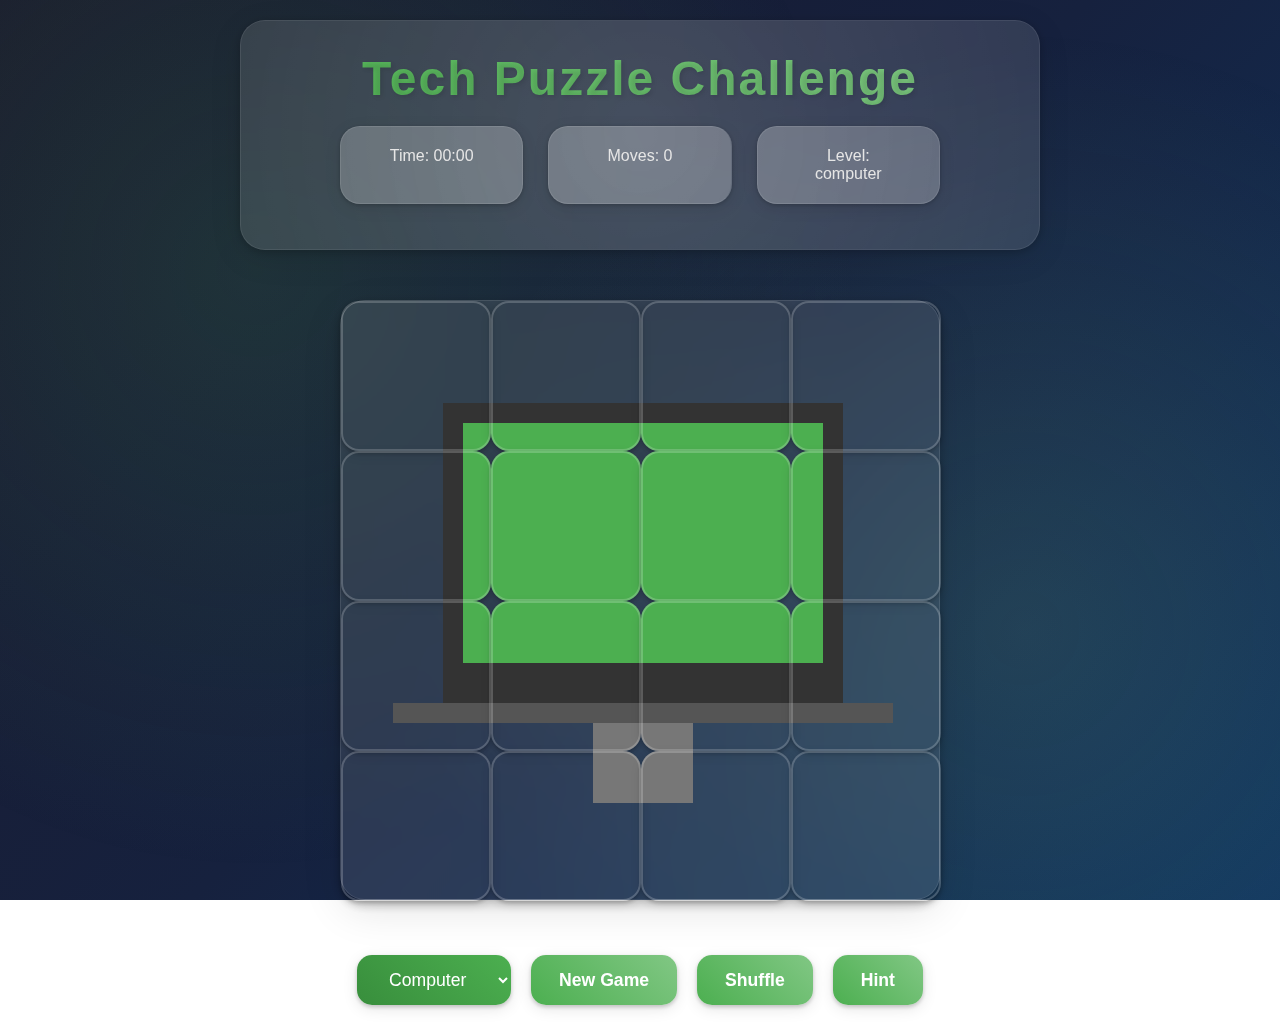
==== index.html @ fe17baaf "All files added succesfully" ====
<!DOCTYPE html>
<html lang="en">
<head>
  <meta charset="UTF-8">
  <meta name="viewport" content="width=device-width, initial-scale=1.0">
  <title>Tech Puzzle Game</title>
  <script src="https://cdnjs.cloudflare.com/ajax/libs/gsap/3.12.2/gsap.min.js"></script>
  <link rel="stylesheet" type="text/css" href="style.css">
</head>
<body>
  <div class="header">
    <h1>Tech Puzzle Challenge</h1>
    <div class="stats">
      <div class="stat-box">
        <div>Time: <span id="timer">00:00</span></div>
      </div>
      <div class="stat-box">
        <div>Moves: <span id="moves">0</span></div>
      </div>
      <div class="stat-box">
        <div>Level: <span id="level-display">1</span></div>
      </div>
    </div>
  </div>

  <div class="game-container" id="game-container"></div>

  <div class="controls">
    <select class="level-select" id="level-select">
      <option value="computer">Computer</option>
      <option value="keyboard">Keyboard</option>
      <option value="mouse">Mouse</option>
      <option value="pendrive">Pendrive</option>
      <option value="cpu">CPU</option>
      <option value="speaker">Speaker</option>
    </select>
    <button onclick="startGame()">New Game</button>
    <button onclick="shufflePieces()">Shuffle</button>
    <button onclick="showHint()">Hint</button>
  </div>

  <div class="victory-screen" id="victory-screen">
    <div class="victory-content">
      <div class="achievement-badge">🏆</div>
      <h2>Puzzle Master! 🎉</h2>
      <div class="preview-image" id="completed-preview"></div>
      <div class="completion-message" id="completion-message"></div>
      <p>Time: <span id="final-time">00:00</span></p>
      <p>Moves: <span id="final-moves">0</span></p>
      <button onclick="startGame()">Next Puzzle</button>
    </div>
  </div>

  <script>
let moves = 0;
let timer = 0;
let timerInterval;
let selectedPiece = null;
let offset = { x: 0, y: 0 };
let pieces = [];
let currentLevel = 'computer';

// SVG-based images for puzzles
const computerSVG = `
  <svg viewBox="0 0 600 600" xmlns="http://www.w3.org/2000/svg">
    <rect x="100" y="100" width="400" height="300" fill="#333" />
    <rect x="120" y="120" width="360" height="240" fill="#4CAF50" />
    <rect x="50" y="400" width="500" height="20" fill="#555" />
    <rect x="250" y="420" width="100" height="80" fill="#777" />
  </svg>
`;

const keyboardSVG = `
  <svg viewBox="0 0 600 600" xmlns="http://www.w3.org/2000/svg">
    <rect x="50" y="200" width="500" height="200" rx="10" fill="#333" />
    ${Array.from({length: 30}, (_, i) => {
      const row = Math.floor(i / 10);
      const col = i % 10;
      return `<rect x="${70 + col * 48}" y="${220 + row * 48}" width="40" height="40" rx="5" fill="#666" />`;
    }).join('')}
  </svg>
`;

const mouseSVG = `
<svg viewBox="0 0 600 600" xmlns="http://www.w3.org/2000/svg">
  <!-- Outer shape -->
  <path d="M300,100 Q350,100 375,150 Q400,200 400,300 Q400,400 375,450 Q350,500 300,500 Q250,500 225,450 Q200,400 200,300 Q200,200 225,150 Q250,100 300,100 Z" fill="#888" />

  <!-- Scroll wheel -->
  <rect x="285" y="250" width="30" height="50" rx="15" fill="#444" />

  <!-- Left button -->
  <path d="M300,110 Q340,110 360,150 Q380,190 380,280 Q380,300 360,320 L300,320 Z" fill="#bbb" />

  <!-- Right button -->
  <path d="M300,110 Q260,110 240,150 Q220,190 220,280 Q220,300 240,320 L300,320 Z" fill="#ccc" />

  <!-- Wire -->
  <path d="M300,80 C300,50 280,30 250,30 C220,30 200,50 200,80 
           C200,110 220,130 250,130 
           C280,130 300,110 300,80 
           M250,30 Q240,15 220,5 Q200,-5 180,-15 Q160,-25 140,-20" 
        fill="none" stroke="#444" stroke-width="5" />
</svg>




`;

const cpuSVG = `
<svg viewBox="0 0 600 600" xmlns="http://www.w3.org/2000/svg">
    <rect x="150" y="150" width="300" height="400" rx="10" fill="#444" />
    <rect x="170" y="170" width="260" height="360" fill="#555" />
    <rect x="200" y="200" width="200" height="50" rx="5" fill="#4CAF50" />
    ${Array.from({length: 6}, (_, i) => {
      return `<rect x="${170}" y="${300 + i * 30}" width="30" height="20" fill="#666" />`;
    }).join('')}
    ${Array.from({length: 6}, (_, i) => {
      return `<rect x="${400}" y="${300 + i * 30}" width="30" height="20" fill="#666" />`;
    }).join('')}
  </svg>
  
`;

const pendriveSVG = `
  <svg viewBox="0 0 600 600" xmlns="http://www.w3.org/2000/svg">
    <path d="M200,100 L400,100 Q420,100 420,120 L420,450 Q420,470 400,470 
             L200,470 Q180,470 180,450 L180,120 Q180,100 200,100" 
          fill="#333" />
    <rect x="250" y="50" width="100" height="50" rx="10" fill="#222" />
    <circle cx="300" cy="200" r="15" fill="#888" />
    <rect x="230" y="300" width="140" height="100" fill="#444" />
  </svg>
`;



const speakerSVG = `
  <svg viewBox="0 0 600 600" xmlns="http://www.w3.org/2000/svg">
    <rect x="150" y="100" width="300" height="400" rx="20" fill="#333" />
    <circle cx="300" cy="250" r="80" fill="#555" />
    <circle cx="300" cy="250" r="60" fill="#666" />
    <circle cx="300" cy="250" r="40" fill="#777" />
    <circle cx="300" cy="250" r="20" fill="#888" />
    <rect x="250" y="420" width="100" height="50" rx="10" fill="#666" />
    <circle cx="300" cy="445" r="15" fill="#888" />
  </svg>
`;

const images = {
  computer: `data:image/svg+xml,${encodeURIComponent(computerSVG)}`,
  keyboard: `data:image/svg+xml,${encodeURIComponent(keyboardSVG)}`,
  mouse: `data:image/svg+xml,${encodeURIComponent(mouseSVG)}`,
  pendrive: `data:image/svg+xml,${encodeURIComponent(pendriveSVG)}`,
  cpu: `data:image/svg+xml,${encodeURIComponent(cpuSVG)}`,
  speaker: `data:image/svg+xml,${encodeURIComponent(speakerSVG)}`
};

const completionMessages = {
  computer: [
    "You've mastered the digital realm! 🖥️",
    "Your computer expertise is showing! 💻",
    "Tech wizardry at its finest! ⚡"
  ],
  keyboard: [
    "Key perfect! Your typing skills must be amazing! ⌨️",
    "You've unlocked the power of the keyboard! 🎹",
    "QWERTY mastery achieved! 🎯"
  ],
  mouse: [
    "Click perfect! You've mastered the mouse! 🖱️",
    "Smooth movements, perfect precision! 🎯",
    "You're a mouse master now! 🏆"
  ],
  pendrive: [
    "Storage virtuoso! 💾",
    "Data master achieved! 📂",
    "Perfect portable prowess! 🚀"
  ],
  cpu: [
    "Processing power perfected! 🔲",
    "CPU mastery complete! 💫",
    "Core competency achieved! 🎮"
  ],
  speaker: [
    "Sound success! 🔊",
    "Audio assembly mastered! 🎵",
    "Speaker setup supreme! 🎶"
  ]
};

function getRandomMessage(level, moves, time) {
  const messages = completionMessages[level];
  const baseMessage = messages[Math.floor(Math.random() * messages.length)];

  let performanceMessage = '';
  if (moves <= 20 && time <= 300) {
    performanceMessage = "Incredible! You solved it in no time with so few moves! 🎯";
  } else if (moves <= 30 && time <= 600) {
    performanceMessage = "Great job! You've cracked it with good speed! ⏱️";
  } else if (moves > 30) {
    performanceMessage = "Nice effort! Keep practicing for an even faster solve! ⚡";
  } else {
    performanceMessage = "Well done! You've completed the challenge! 🎉";
  }

  return `${baseMessage} ${performanceMessage}`;
}


function updateStats() {
  document.getElementById('moves').textContent = moves;
  document.getElementById('level-display').textContent = currentLevel;
}

function updateTimer() {
  const minutes = Math.floor(timer / 60).toString().padStart(2, '0');
  const seconds = (timer % 60).toString().padStart(2, '0');
  document.getElementById('timer').textContent = `${minutes}:${seconds}`;
}

function startTimer() {
  clearInterval(timerInterval);
  timer = 0;
  updateTimer();
  timerInterval = setInterval(() => {
    timer++;
    updateTimer();
  }, 1000);
}

function createPieces() {
  const container = document.getElementById('game-container');
  container.innerHTML = '';
  pieces = [];

  for (let i = 0; i < 16; i++) {
    const piece = document.createElement('div');
    const row = Math.floor(i / 4);
    const col = i % 4;

    piece.className = 'puzzle-piece';
    piece.style.backgroundImage = `url(${images[currentLevel]})`;
    piece.style.backgroundPosition = `-${col * 150}px -${row * 150}px`;

    const correctPos = {
      x: col * 150,
      y: row * 150
    };

    pieces.push({
      element: piece,
      correctPos,
      currentPos: { ...correctPos }
    });

    piece.style.left = `${correctPos.x}px`;
    piece.style.top = `${correctPos.y}px`;

    piece.addEventListener('mousedown', startDragging);
    container.appendChild(piece);
  }
}

function startDragging(e) {
  selectedPiece = e.target;
  const rect = selectedPiece.getBoundingClientRect();
  offset.x = e.clientX - rect.left;
  offset.y = e.clientY - rect.top;

  selectedPiece.style.zIndex = '1000';
  document.addEventListener('mousemove', dragPiece);
  document.addEventListener('mouseup', stopDragging);
}

function dragPiece(e) {
  if (!selectedPiece) return;
  const container = document.getElementById('game-container').getBoundingClientRect();
  
  let newX = e.clientX - offset.x - container.left;
  let newY = e.clientY - offset.y - container.top;
  
  // Boundary constraints
  newX = Math.max(0, Math.min(newX, container.width - 150));
  newY = Math.max(0, Math.min(newY, container.height - 150));
  
  selectedPiece.style.left = `${newX}px`;
  selectedPiece.style.top = `${newY}px`;
}

function stopDragging() {
  if (!selectedPiece) return;
  
  document.removeEventListener('mousemove', dragPiece);
  document.removeEventListener('mouseup', stopDragging);

  const col = Math.round(parseInt(selectedPiece.style.left) / 150);
  const row = Math.round(parseInt(selectedPiece.style.top) / 150);

  const snappedX = col * 150;
  const snappedY = row * 150;

  selectedPiece.style.left = `${snappedX}px`;
  selectedPiece.style.top = `${snappedY}px`;
  selectedPiece.style.zIndex = '1';

  const pieceData = pieces.find(piece => piece.element === selectedPiece);
  pieceData.currentPos = { x: snappedX, y: snappedY };

  moves++;
  updateStats();
  checkVictory();
  
  selectedPiece = null;
}

function checkVictory() {
  if (pieces.every(piece => 
    piece.currentPos.x === piece.correctPos.x && 
    piece.currentPos.y === piece.correctPos.y
  )) {
    clearInterval(timerInterval);
    document.getElementById('victory-screen').style.display = 'flex';
    document.getElementById('final-time').textContent = document.getElementById('timer').textContent;
    document.getElementById('final-moves').textContent = moves;

    const victoryMessage = getRandomMessage(currentLevel, moves, timer);
    document.getElementById('completion-message').textContent = victoryMessage;

    document.getElementById('completed-preview').style.backgroundImage = `url(${images[currentLevel]})`;
  }
}


function startGame() {
  moves = 0;
  updateStats();
  startTimer();
  createPieces();
  // shufflePieces();
  document.getElementById('victory-screen').style.display = 'none';
}

function shufflePieces() {
  const positions = [];
  for (let i = 0; i < 16; i++) {
    positions.push({
      x: (i % 4) * 150,
      y: Math.floor(i / 4) * 150
    });
  }

  // Fisher-Yates shuffle
  for (let i = positions.length - 1; i > 0; i--) {
    const j = Math.floor(Math.random() * (i + 1));
    [positions[i], positions[j]] = [positions[j], positions[i]];
  }

  pieces.forEach((piece, index) => {
    piece.element.style.left = `${positions[index].x}px`;
    piece.element.style.top = `${positions[index].y}px`;
    piece.currentPos = { ...positions[index] };
  });
}

function showHint() {
  document.getElementById('completed-preview').style.backgroundImage = `url(${images[currentLevel]})`;
  document.getElementById('hint-screen').style.display = 'flex';
  setTimeout(() => {
    document.getElementById('hint-screen').style.display = 'none';
  }, 2000);
}

document.getElementById('level-select').addEventListener('change', (e) => {
  currentLevel = e.target.value;
  startGame();
});

// Initialize game when the page loads
window.addEventListener('load', startGame);
  </script>
</body>
</html>
---- style.css ----
* {
  margin: 0;
  padding: 0;
  box-sizing: border-box;
  font-family: 'Poppins', 'Segoe UI', Tahoma, Geneva, Verdana, sans-serif;
}

:root {
  --primary-color: #4CAF50;
  --primary-light: #81c784;
  --primary-dark: #388E3C;
  --background-start: #1a1a2e;
  --background-mid: #16213e;
  --background-end: #0f3460;
  --text-light: #e6e6e6;
  --glass-bg: rgba(255, 255, 255, 0.1);
  --glass-border: rgba(255, 255, 255, 0.1);
  --shadow-light: rgba(0, 0, 0, 0.1);
  --shadow-dark: rgba(0, 0, 0, 0.2);
}

body {
  background: linear-gradient(135deg, var(--background-start), var(--background-mid), var(--background-end));
  background-attachment: fixed;
  color: var(--text-light);
  min-height: 100vh;
  display: flex;
  flex-direction: column;
  align-items: center;
  padding: 20px;
  position: relative;
  overflow-x: hidden;
}

body::before {
  content: '';
  position: fixed;
  top: 0;
  left: 0;
  width: 100%;
  height: 100%;
  background: 
    radial-gradient(circle at 20% 30%, rgba(76, 175, 80, 0.15) 0%, transparent 50%),
    radial-gradient(circle at 80% 70%, rgba(129, 199, 132, 0.15) 0%, transparent 50%);
  pointer-events: none;
  z-index: -1;
}

.header {
  text-align: center;
  padding: 30px;
  width: 100%;
  max-width: 800px;
  background: var(--glass-bg);
  backdrop-filter: blur(10px);
  border-radius: 25px;
  margin-bottom: 30px;
  box-shadow: 
    0 8px 32px var(--shadow-light),
    0 2px 8px var(--shadow-dark);
  border: 1px solid var(--glass-border);
  position: relative;
  overflow: hidden;
}

.header::before {
  content: '';
  position: absolute;
  top: -50%;
  left: -50%;
  width: 200%;
  height: 200%;
  background: radial-gradient(circle, rgba(255, 255, 255, 0.1) 0%, transparent 60%);
  animation: headerGlow 10s infinite linear;
  pointer-events: none;
}

@keyframes headerGlow {
  0% { transform: translate(-30%, -30%) rotate(0deg); }
  100% { transform: translate(-30%, -30%) rotate(360deg); }
}

.header h1 {
  font-size: 3em;
  margin-bottom: 20px;
  background: linear-gradient(45deg, var(--primary-color), var(--primary-light));
  -webkit-background-clip: text;
  -webkit-text-fill-color: transparent;
  text-shadow: 2px 2px 4px var(--shadow-light);
  letter-spacing: 2px;
  position: relative;
  z-index: 1;
}

.stats {
  display: flex;
  justify-content: center;
  gap: 25px;
  flex-wrap: wrap;
  width: 100%;
  max-width: 600px;
  margin: 15px auto;
}

.stat-box {
  background: var(--glass-bg);
  padding: 20px 35px;
  border-radius: 20px;
  text-align: center;
  flex: 1;
  min-width: 160px;
  backdrop-filter: blur(8px);
  border: 1px solid var(--glass-border);
  box-shadow: 
    0 4px 16px var(--shadow-light),
    0 1px 4px var(--shadow-dark);
  transition: all 0.4s cubic-bezier(0.175, 0.885, 0.32, 1.275);
  position: relative;
  overflow: hidden;
}

.stat-box::before {
  content: '';
  position: absolute;
  top: -50%;
  left: -50%;
  width: 200%;
  height: 200%;
  background: radial-gradient(circle, rgba(255, 255, 255, 0.1) 0%, transparent 70%);
  opacity: 0;
  transition: opacity 0.3s ease;
}

.stat-box:hover {
  transform: translateY(-8px) scale(1.02);
  box-shadow: 
    0 8px 24px var(--shadow-light),
    0 2px 8px var(--shadow-dark);
}

.stat-box:hover::before {
  opacity: 1;
}

.game-container {
  position: relative;
  width: 600px;
  height: 600px;
  background: var(--glass-bg);
  border-radius: 25px;
  padding: 20px;
  margin: 20px;
  backdrop-filter: blur(12px);
  border: 1px solid var(--glass-border);
  box-shadow: 
    0 12px 40px var(--shadow-light),
    0 4px 12px var(--shadow-dark);
  transition: transform 0.3s ease;
}

.game-container:hover {
  transform: scale(1.01);
}

.puzzle-piece {
  position: absolute;
  width: 150px;
  height: 150px;
  cursor: grab;
  transition: all 0.4s cubic-bezier(0.175, 0.885, 0.32, 1.275);
  border: 2px solid rgba(255, 255, 255, 0.2);
  border-radius: 18px;
  background-size: 600px 600px;
  box-shadow: 
    0 4px 12px var(--shadow-light),
    0 2px 4px var(--shadow-dark);
  overflow: hidden;
}

.puzzle-piece::before {
  content: '';
  position: absolute;
  top: 0;
  left: 0;
  right: 0;
  bottom: 0;
  background: linear-gradient(45deg, transparent, rgba(255, 255, 255, 0.1), transparent);
  transition: transform 0.6s ease;
  transform: translateX(-100%);
}

.puzzle-piece:hover::before {
  transform: translateX(100%);
}

.puzzle-piece:hover {
  transform: scale(1.06);
  box-shadow: 
    0 8px 24px var(--shadow-light),
    0 4px 8px var(--shadow-dark);
  border-color: rgba(76, 175, 80, 0.6);
}

.puzzle-piece:active {
  cursor: grabbing;
  transform: scale(1.12);
  box-shadow: 
    0 12px 32px var(--shadow-light),
    0 6px 12px var(--shadow-dark);
}

.controls {
  margin-top: 35px;
  display: flex;
  gap: 20px;
  flex-wrap: wrap;
  justify-content: center;
}

button {
  padding: 14px 28px;
  border: none;
  border-radius: 15px;
  background: linear-gradient(45deg, var(--primary-color), var(--primary-light));
  color: white;
  cursor: pointer;
  transition: all 0.4s cubic-bezier(0.175, 0.885, 0.32, 1.275);
  font-weight: 600;
  font-size: 1.1em;
  box-shadow: 
    0 4px 15px var(--shadow-light),
    0 2px 4px var(--shadow-dark);
  position: relative;
  overflow: hidden;
}

button::before {
  content: '';
  position: absolute;
  top: 0;
  left: 0;
  width: 100%;
  height: 100%;
  background: linear-gradient(45deg, transparent, rgba(255, 255, 255, 0.2), transparent);
  transform: translateX(-100%);
  transition: transform 0.6s ease;
}

button:hover::before {
  transform: translateX(100%);
}

button:hover {
  transform: translateY(-4px) scale(1.05);
  box-shadow: 
    0 8px 25px var(--shadow-light),
    0 4px 8px var(--shadow-dark);
}

button:active {
  transform: translateY(2px) scale(0.98);
}

.level-select {
  padding: 14px 28px;
  border-radius: 15px;
  background: linear-gradient(45deg, var(--primary-dark), var(--primary-color));
  color: white;
  border: none;
  cursor: pointer;
  font-size: 1.1em;
  font-weight: 500;
  backdrop-filter: blur(8px);
  transition: all 0.4s cubic-bezier(0.175, 0.885, 0.32, 1.275);
  box-shadow: 
    0 4px 15px var(--shadow-light),
    0 2px 4px var(--shadow-dark);
}

.level-select:hover {
  transform: translateY(-4px);
  box-shadow: 
    0 8px 25px var(--shadow-light),
    0 4px 8px var(--shadow-dark);
}

.victory-screen {
  position: fixed;
  top: 0;
  left: 0;
  width: 100%;
  height: 100%;
  background: rgba(0, 0, 0, 0.85);
  display: none;
  justify-content: center;
  align-items: center;
  backdrop-filter: blur(12px);
  z-index: 1000;
}

.victory-content {
  background: rgba(255, 255, 255, 0.12);
  padding: 50px;
  border-radius: 30px;
  text-align: center;
  backdrop-filter: blur(12px);
  max-width: 90%;
  border: 1px solid var(--glass-border);
  box-shadow: 
    0 12px 48px var(--shadow-dark),
    0 4px 12px var(--shadow-light);
  animation: victoryPopIn 0.6s cubic-bezier(0.175, 0.885, 0.32, 1.275);
  position: relative;
  overflow: hidden;
}

.victory-content::before {
  content: '';
  position: absolute;
  top: -50%;
  left: -50%;
  width: 200%;
  height: 200%;
  background: radial-gradient(circle, rgba(76, 175, 80, 0.2) 0%, transparent 70%);
  animation: victoryGlow 10s infinite linear;
}

@keyframes victoryGlow {
  0% { transform: rotate(0deg); }
  100% { transform: rotate(360deg); }
}

@keyframes victoryPopIn {
  0% {
    transform: scale(0.8);
    opacity: 0;
  }
  100% {
    transform: scale(1);
    opacity: 1;
  }
}

.completion-message {
  font-size: 2em;
  margin: 25px 0;
  background: linear-gradient(45deg, var(--primary-color), var(--primary-light));
  -webkit-background-clip: text;
  -webkit-text-fill-color: transparent;
  font-weight: bold;
  letter-spacing: 1px;
  position: relative;
  z-index: 1;
}

.achievement-badge {
  font-size: 6em;
  margin: 25px 0;
  animation: victoryBounce 2s infinite cubic-bezier(0.28, 0.84, 0.42, 1);
  position: relative;
  z-index: 1;
}

@keyframes victoryBounce {
  0%, 100% {
    transform: translateY(0) scale(1);
  }
  50% {
    transform: translateY(-15px) scale(1.1);
  }
}

.preview-image {
  width: 300px;
  height: 300px;
  margin: 25px auto;
  border-radius: 20px;
  background-size: cover;
  box-shadow: 
    0 12px 48px var(--shadow-dark),
    0 4px 12px var(--shadow-light);
  border: 1px solid var(--glass-border);
  transition: transform 0.4s ease;
}

.preview-image:hover {
  transform: scale(1.05);
}

@media (max-width: 768px) {
  .header {
    padding: 20px;
  }
  
  .header h1 {
    font-size: 2em;
  }
  
  .game-container {
    width: 100%;
    height: auto;
    aspect-ratio: 1;
    margin: 10px;
  }
  
  .puzzle-piece {
    width: 25%;
    height: auto;
    aspect-ratio: 1;
  }
  
  .preview-image {
    width: 200px;
    height: 200px;
  }
  
  .controls {
    gap: 10px;
  }
  
  button, .level-select {
    padding: 12px 24px;
    font-size: 1em;
  }
}
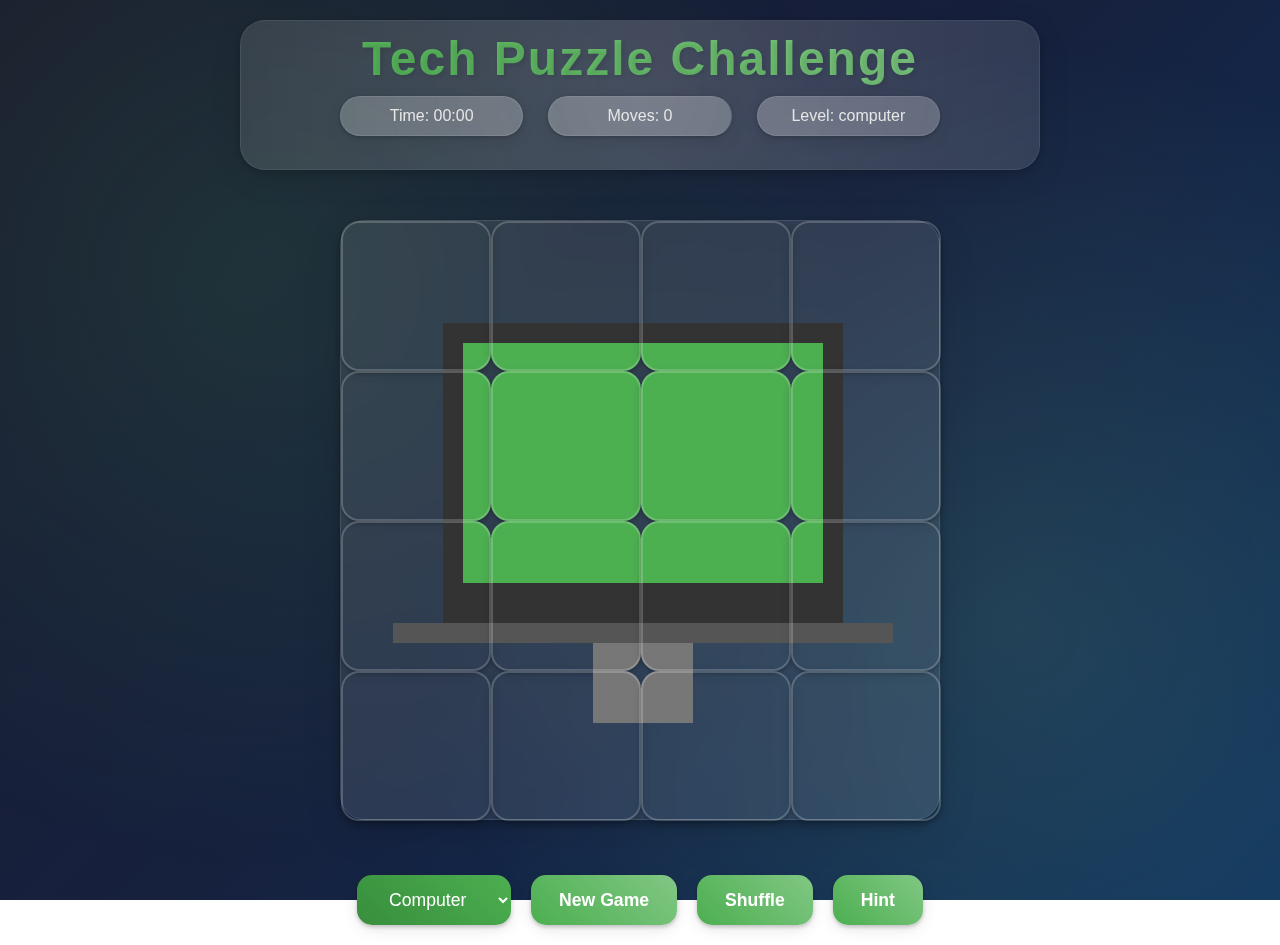
==== commit 040c58d2: "Scrollbar removed" ====
--- a/index.html
+++ b/index.html
@@ -9,7 +9,7 @@
 </head>
 <body>
   <div class="header">
-    <h1>Tech Puzzle Challenge</h1>
+    <h1 class="title">Tech Puzzle Challenge</h1>
     <div class="stats">
       <div class="stat-box">
         <div>Time: <span id="timer">00:00</span></div>
@@ -365,12 +365,38 @@
 }
 
 function showHint() {
-  document.getElementById('completed-preview').style.backgroundImage = `url(${images[currentLevel]})`;
-  document.getElementById('hint-screen').style.display = 'flex';
+  // Find all misplaced pieces
+  const misplacedPieces = pieces.filter(piece => 
+    piece.currentPos.x !== piece.correctPos.x || piece.currentPos.y !== piece.correctPos.y
+  );
+
+  // If all pieces are in their correct positions, show a message
+  if (misplacedPieces.length === 0) {
+    alert("All pieces are already in their correct positions!");
+    return;
+  }
+
+  // Randomly select one misplaced piece
+  const randomIndex = Math.floor(Math.random() * misplacedPieces.length);
+  const pieceToHint = misplacedPieces[randomIndex];
+
+  // Highlight the correct position of the selected piece
+  const hintOverlay = document.createElement('div');
+  hintOverlay.className = 'hint-overlay';
+  hintOverlay.style.left = `${pieceToHint.correctPos.x}px`;
+  hintOverlay.style.top = `${pieceToHint.correctPos.y}px`;
+  hintOverlay.style.width = '150px';
+  hintOverlay.style.height = '150px';
+
+  const container = document.getElementById('game-container');
+  container.appendChild(hintOverlay);
+
+  // Remove the highlight after 3 seconds
   setTimeout(() => {
-    document.getElementById('hint-screen').style.display = 'none';
-  }, 2000);
-}
+    container.removeChild(hintOverlay);
+  }, 3000);
+}
+
 
 document.getElementById('level-select').addEventListener('change', (e) => {
   currentLevel = e.target.value;
--- a/style.css
+++ b/style.css
@@ -50,6 +50,7 @@
   text-align: center;
   padding: 30px;
   width: 100%;
+  max-height: 150px;
   max-width: 800px;
   background: var(--glass-bg);
   backdrop-filter: blur(10px);
@@ -78,6 +79,12 @@
 @keyframes headerGlow {
   0% { transform: translate(-30%, -30%) rotate(0deg); }
   100% { transform: translate(-30%, -30%) rotate(360deg); }
+}
+
+.title {
+  margin-top: -20px; /* Moves the <h1> tag 20px upwards */
+  text-align: center; /* Optional: Center aligns the text */
+  font-size: 2.5rem; /* Adjust font size if needed */
 }
 
 .header h1 {
@@ -99,12 +106,12 @@
   flex-wrap: wrap;
   width: 100%;
   max-width: 600px;
-  margin: 15px auto;
+  margin: 5px auto;
 }
 
 .stat-box {
   background: var(--glass-bg);
-  padding: 20px 35px;
+  padding: 10px 20px;
   border-radius: 20px;
   text-align: center;
   flex: 1;
@@ -117,6 +124,7 @@
   transition: all 0.4s cubic-bezier(0.175, 0.885, 0.32, 1.275);
   position: relative;
   overflow: hidden;
+  margin-top: -10px;
 }
 
 .stat-box::before {
@@ -361,6 +369,24 @@
   z-index: 1;
 }
 
+.hint-overlay {
+  position: absolute;
+  border: 3px dashed #ff5733; /* Highlight color */
+  pointer-events: none; /* Avoid interfering with clicks */
+  z-index: 999;
+  animation: hintPulse 0.5s infinite alternate;
+}
+
+@keyframes hintPulse {
+  from {
+    opacity: 1;
+  }
+  to {
+    opacity: 0.5;
+  }
+}
+
+
 @keyframes victoryBounce {
   0%, 100% {
     transform: translateY(0) scale(1);
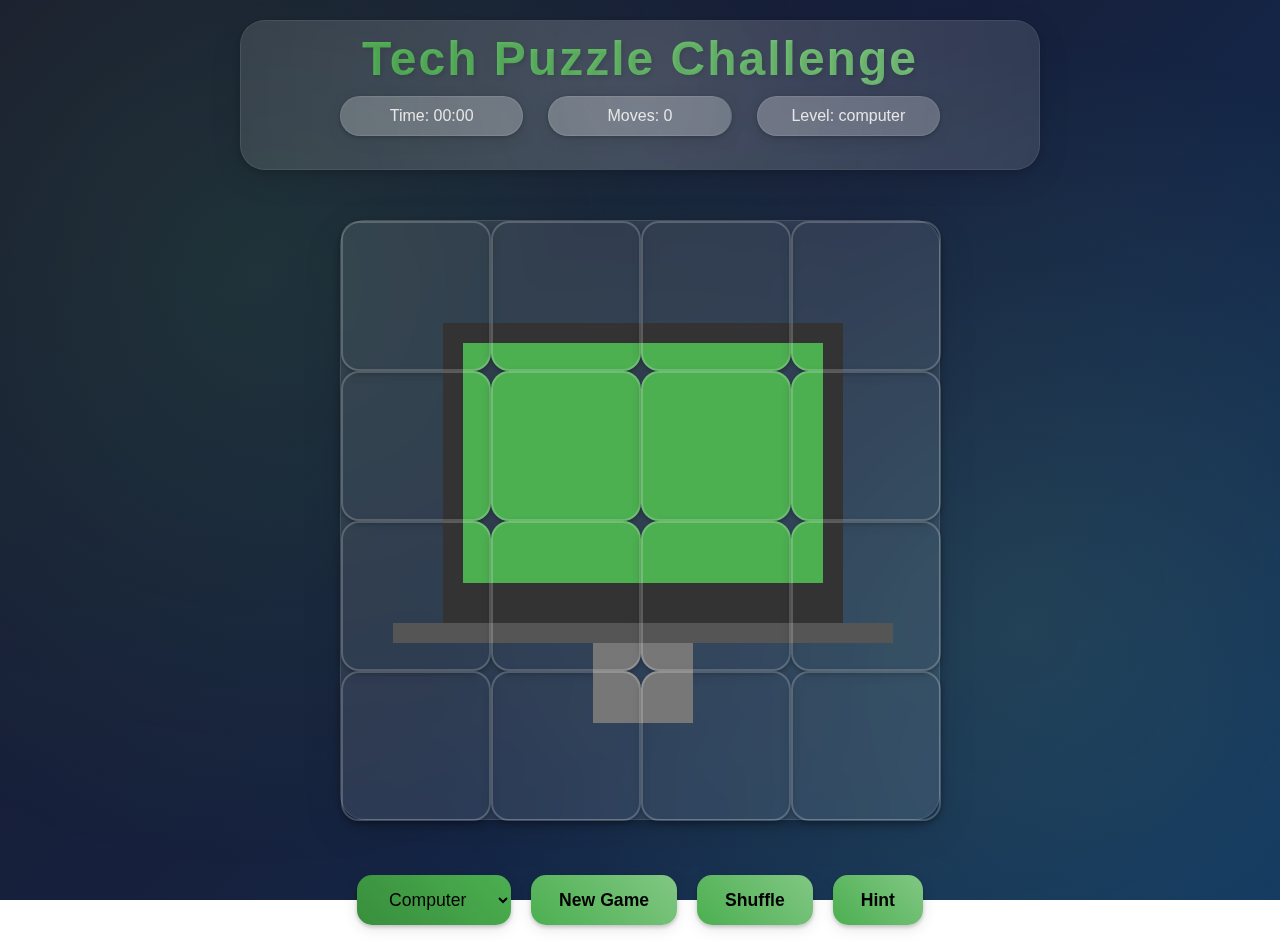
==== commit 8f26803b: "The moves variable remvoed successfully" ====
--- a/index.html
+++ b/index.html
@@ -195,11 +195,11 @@
   const baseMessage = messages[Math.floor(Math.random() * messages.length)];
 
   let performanceMessage = '';
-  if (moves <= 20 && time <= 300) {
+  if ( time <= 300) {
     performanceMessage = "Incredible! You solved it in no time with so few moves! 🎯";
-  } else if (moves <= 30 && time <= 600) {
+  } else if (time <= 600) {
     performanceMessage = "Great job! You've cracked it with good speed! ⏱️";
-  } else if (moves > 30) {
+  } else if (time > 900) {
     performanceMessage = "Nice effort! Keep practicing for an even faster solve! ⚡";
   } else {
     performanceMessage = "Well done! You've completed the challenge! 🎉";
--- a/style.css
+++ b/style.css
@@ -230,7 +230,7 @@
   border: none;
   border-radius: 15px;
   background: linear-gradient(45deg, var(--primary-color), var(--primary-light));
-  color: white;
+  color: black;
   cursor: pointer;
   transition: all 0.4s cubic-bezier(0.175, 0.885, 0.32, 1.275);
   font-weight: 600;
@@ -273,7 +273,7 @@
   padding: 14px 28px;
   border-radius: 15px;
   background: linear-gradient(45deg, var(--primary-dark), var(--primary-color));
-  color: white;
+  color: black;
   border: none;
   cursor: pointer;
   font-size: 1.1em;
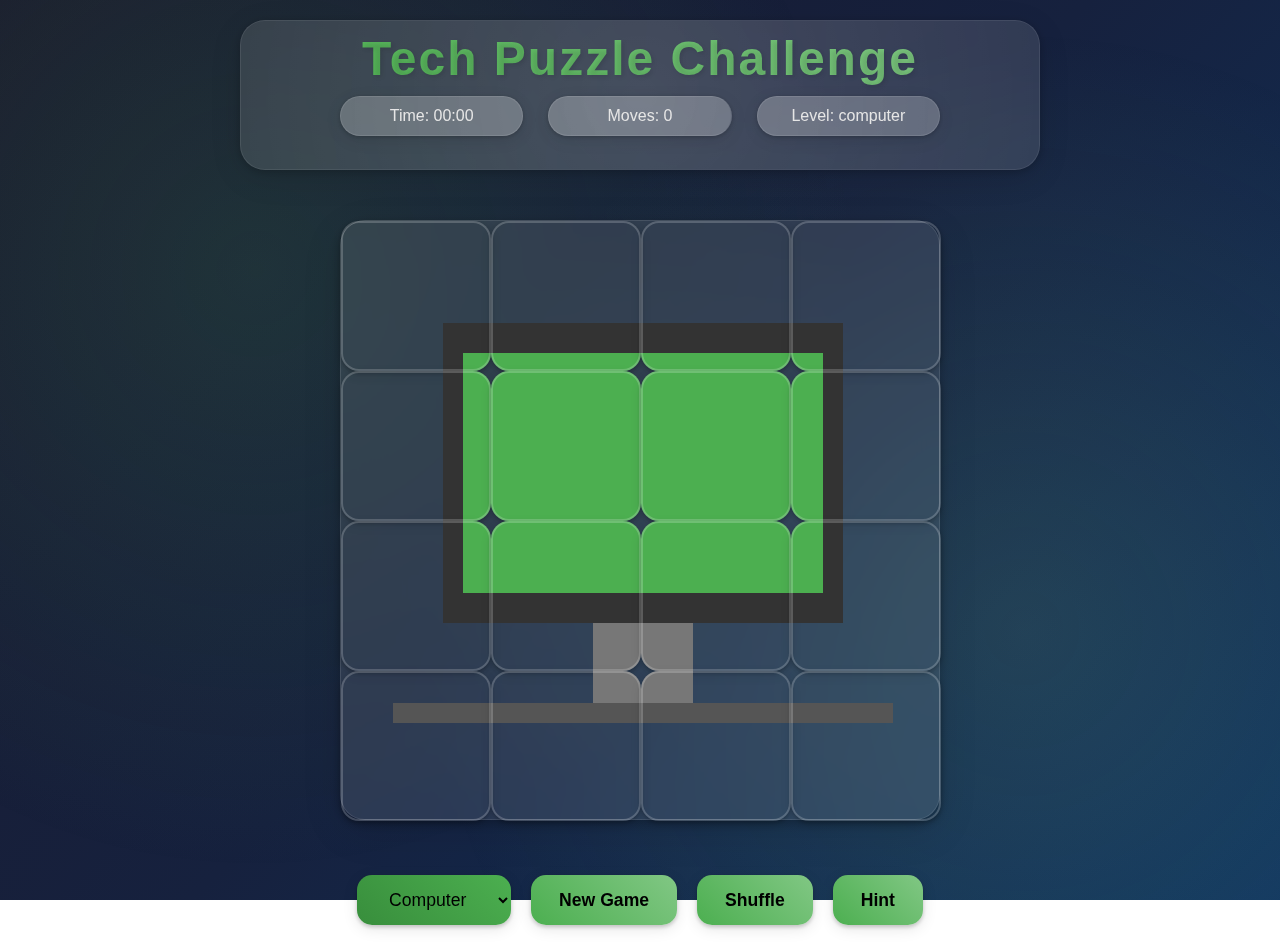
==== commit e641889e: "The Computer and Speker resized" ====
--- a/index.html
+++ b/index.html
@@ -64,9 +64,9 @@
 const computerSVG = `
   <svg viewBox="0 0 600 600" xmlns="http://www.w3.org/2000/svg">
     <rect x="100" y="100" width="400" height="300" fill="#333" />
-    <rect x="120" y="120" width="360" height="240" fill="#4CAF50" />
-    <rect x="50" y="400" width="500" height="20" fill="#555" />
-    <rect x="250" y="420" width="100" height="80" fill="#777" />
+    <rect x="120" y="130" width="360" height="240" fill="#4CAF50" />
+    <rect x="50" y="480" width="500" height="20" fill="#555" />
+    <rect x="250" y="400" width="100" height="80" fill="#777" />
   </svg>
 `;
 
@@ -102,10 +102,6 @@
            M250,30 Q240,15 220,5 Q200,-5 180,-15 Q160,-25 140,-20" 
         fill="none" stroke="#444" stroke-width="5" />
 </svg>
-
-
-
-
 `;
 
 const cpuSVG = `
@@ -138,7 +134,7 @@
 
 const speakerSVG = `
   <svg viewBox="0 0 600 600" xmlns="http://www.w3.org/2000/svg">
-    <rect x="150" y="100" width="300" height="400" rx="20" fill="#333" />
+    <rect x="90" y="60" width="400" height="500" rx="20" fill="#333" />
     <circle cx="300" cy="250" r="80" fill="#555" />
     <circle cx="300" cy="250" r="60" fill="#666" />
     <circle cx="300" cy="250" r="40" fill="#777" />
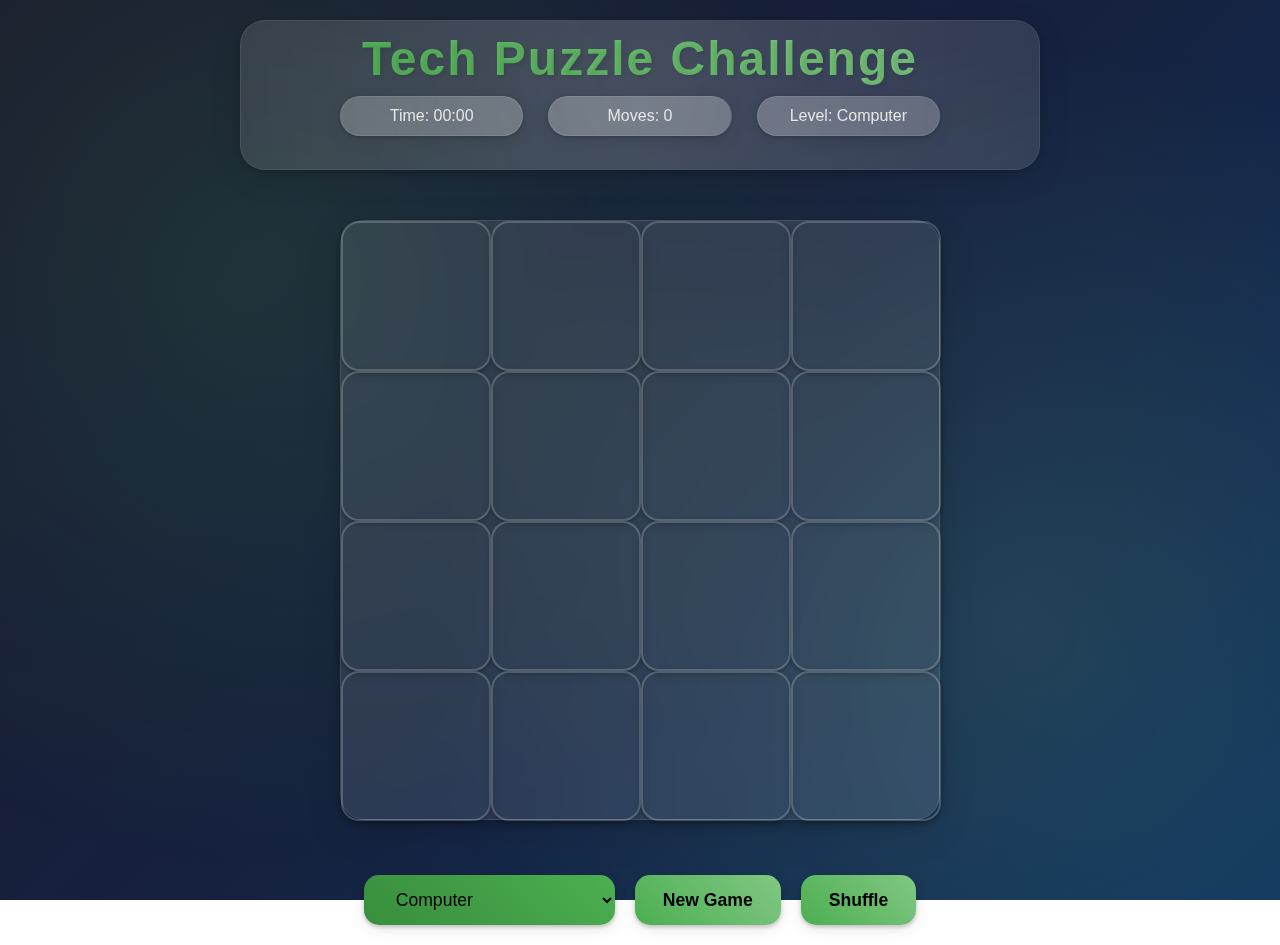
==== commit c3af3f89: "All done" ====
--- a/index.html
+++ b/index.html
@@ -28,19 +28,21 @@
   <div class="controls">
     <select class="level-select" id="level-select">
       <option value="computer">Computer</option>
-      <option value="keyboard">Keyboard</option>
-      <option value="mouse">Mouse</option>
+      <option value="keyboard">Computer & Keyboard</option>
       <option value="pendrive">Pendrive</option>
       <option value="cpu">CPU</option>
       <option value="speaker">Speaker</option>
+      <option value="mouse">Mouse</option>
     </select>
     <button onclick="startGame()">New Game</button>
     <button onclick="shufflePieces()">Shuffle</button>
-    <button onclick="showHint()">Hint</button>
   </div>
 
   <div class="victory-screen" id="victory-screen">
     <div class="victory-content">
+      <!-- Close Button -->
+      <button class="close-btn" onclick="closeVictoryScreen()">✖</button>
+  
       <div class="achievement-badge">🏆</div>
       <h2>Puzzle Master! 🎉</h2>
       <div class="preview-image" id="completed-preview"></div>
@@ -50,6 +52,7 @@
       <button onclick="startGame()">Next Puzzle</button>
     </div>
   </div>
+  
 
   <script>
 let moves = 0;
@@ -58,7 +61,12 @@
 let selectedPiece = null;
 let offset = { x: 0, y: 0 };
 let pieces = [];
-let currentLevel = 'computer';
+let currentLevel = 'Computer';
+
+function closeVictoryScreen() {
+  document.getElementById('victory-screen').style.display = 'none';
+}
+
 
 // SVG-based images for puzzles
 const computerSVG = `
@@ -71,63 +79,129 @@
 `;
 
 const keyboardSVG = `
-  <svg viewBox="0 0 600 600" xmlns="http://www.w3.org/2000/svg">
-    <rect x="50" y="200" width="500" height="200" rx="10" fill="#333" />
-    ${Array.from({length: 30}, (_, i) => {
-      const row = Math.floor(i / 10);
-      const col = i % 10;
-      return `<rect x="${70 + col * 48}" y="${220 + row * 48}" width="40" height="40" rx="5" fill="#666" />`;
-    }).join('')}
-  </svg>
+  <svg viewBox="0 0 600 800" xmlns="http://www.w3.org/2000/svg">
+  <!-- Computer -->
+  <rect x="75" y="100" width="440" height="300" fill="#333" />
+  <rect x="120" y="110" width="360" height="270" fill="#4CAF50" />
+  <rect x="50" y="480" width="500" height="20" fill="#555" />
+  <rect x="250" y="400" width="100" height="80" fill="#777" />
+
+  <!-- Keyboard -->
+  <rect x="50" y="520" width="500" height="200" rx="10" fill="#333" />
+  ${Array.from({ length: 30 }, (_, i) => {
+    const rows = 3; // Number of rows
+    const cols = 10; // Number of keys per row
+    const padding = 10; // Space between keys
+    const keyWidth = (500 - (cols + 1) * padding) / cols; // Calculate key width
+    const keyHeight = (200 - (rows + 1) * padding) / rows; // Calculate key height
+    const row = Math.floor(i / cols);
+    const col = i % cols;
+    const x = 50 + padding + col * (keyWidth + padding);
+    const y = 520 + padding + row * (keyHeight + padding);
+    return `<rect x="${x}" y="${y}" width="${keyWidth}" height="${keyHeight}" rx="5" fill="#666" />`;
+  }).join('')}
+</svg>
+
 `;
 
 const mouseSVG = `
-<svg viewBox="0 0 600 600" xmlns="http://www.w3.org/2000/svg">
+<svg viewBox="0 0 400 400" xmlns="http://www.w3.org/2000/svg">
   <!-- Outer shape -->
-  <path d="M300,100 Q350,100 375,150 Q400,200 400,300 Q400,400 375,450 Q350,500 300,500 Q250,500 225,450 Q200,400 200,300 Q200,200 225,150 Q250,100 300,100 Z" fill="#888" />
+  <path d="M200,50 Q250,50 275,100 Q300,150 300,250 Q300,350 275,375 Q250,400 200,400 Q150,400 125,375 Q100,350 100,250 Q100,150 125,100 Q150,50 200,50 Z" fill="#888" />
 
   <!-- Scroll wheel -->
-  <rect x="285" y="250" width="30" height="50" rx="15" fill="#444" />
+  <rect x="185" y="180" width="30" height="60" rx="15" fill="#444" />
 
   <!-- Left button -->
-  <path d="M300,110 Q340,110 360,150 Q380,190 380,280 Q380,300 360,320 L300,320 Z" fill="#bbb" />
+  <path d="M200,60 Q240,60 260,100 Q280,140 280,240 Q280,260 260,280 L200,280 Z" fill="#bbb" />
 
   <!-- Right button -->
-  <path d="M300,110 Q260,110 240,150 Q220,190 220,280 Q220,300 240,320 L300,320 Z" fill="#ccc" />
+  <path d="M200,60 Q160,60 140,100 Q120,140 120,240 Q120,260 140,280 L200,280 Z" fill="#ccc" />
 
   <!-- Wire -->
-  <path d="M300,80 C300,50 280,30 250,30 C220,30 200,50 200,80 
-           C200,110 220,130 250,130 
-           C280,130 300,110 300,80 
-           M250,30 Q240,15 220,5 Q200,-5 180,-15 Q160,-25 140,-20" 
+  <path d="M200,30 C200,10 180,-10 160,-10 C140,-10 120,10 120,30 
+           C120,50 140,70 160,70 
+           C180,70 200,50 200,30 
+           M160,-10 Q150,-20 130,-25 Q110,-30 90,-35 Q70,-40 50,-30" 
         fill="none" stroke="#444" stroke-width="5" />
 </svg>
+
 `;
 
 const cpuSVG = `
-<svg viewBox="0 0 600 600" xmlns="http://www.w3.org/2000/svg">
-    <rect x="150" y="150" width="300" height="400" rx="10" fill="#444" />
-    <rect x="170" y="170" width="260" height="360" fill="#555" />
-    <rect x="200" y="200" width="200" height="50" rx="5" fill="#4CAF50" />
-    ${Array.from({length: 6}, (_, i) => {
-      return `<rect x="${170}" y="${300 + i * 30}" width="30" height="20" fill="#666" />`;
-    }).join('')}
-    ${Array.from({length: 6}, (_, i) => {
-      return `<rect x="${400}" y="${300 + i * 30}" width="30" height="20" fill="#666" />`;
-    }).join('')}
-  </svg>
+<svg viewBox="0 0 400 400" xmlns="http://www.w3.org/2000/svg">
+  <!-- Outer body of the CPU -->
+  <rect x="50" y="20" width="300" height="360" rx="15" fill="#444" stroke="#333" stroke-width="3" />
+
+  <!-- Inner body of the CPU -->
+  <rect x="70" y="40" width="260" height="320" fill="#555" />
+
+  <!-- Power Button -->
+  <circle cx="100" cy="80" r="15" fill="#4CAF50" stroke="#333" stroke-width="2" />
+  <circle cx="100" cy="80" r="8" fill="#333" />
+
+  <!-- USB Ports -->
+  <rect x="80" y="120" width="40" height="10" rx="2" fill="#666" />
+  <rect x="80" y="140" width="40" height="10" rx="2" fill="#666" />
+
+  <!-- Horizontal Vents -->
+  ${Array.from({ length: 8 }, (_, i) => {
+    return `<rect x="150" y="${70 + i * 15}" width="200" height="5" rx="2" fill="#333" />`;
+  }).join('')}
+
+  <!-- Left-side ports -->
+  ${Array.from({ length: 4 }, (_, i) => {
+    return `<rect x="70" y="${200 + i * 30}" width="30" height="20" rx="3" fill="#777" />`;
+  }).join('')}
+
+  <!-- Right-side ports -->
+  ${Array.from({ length: 4 }, (_, i) => {
+    return `<rect x="300" y="${200 + i * 30}" width="30" height="20" rx="3" fill="#777" />`;
+  }).join('')}
+
+  <!-- Indicator Light -->
+  <circle cx="200" cy="360" r="10" fill="#FF5722" stroke="#333" stroke-width="2" />
+
+  <!-- Text branding -->
+  <text x="140" y="300" font-family="Arial, sans-serif" font-size="12" fill="#888">Dell CPU</text>
+</svg>
+
+
+
+
+
   
 `;
 
 const pendriveSVG = `
-  <svg viewBox="0 0 600 600" xmlns="http://www.w3.org/2000/svg">
-    <path d="M200,100 L400,100 Q420,100 420,120 L420,450 Q420,470 400,470 
-             L200,470 Q180,470 180,450 L180,120 Q180,100 200,100" 
-          fill="#333" />
-    <rect x="250" y="50" width="100" height="50" rx="10" fill="#222" />
-    <circle cx="300" cy="200" r="15" fill="#888" />
-    <rect x="230" y="300" width="140" height="100" fill="#444" />
-  </svg>
+<svg viewBox="0 0 400 400" xmlns="http://www.w3.org/2000/svg">
+  <!-- Pendrive Body -->
+  <rect x="50" y="100" width="300" height="220" rx="20" fill="#333" stroke="#222" stroke-width="4" />
+
+  <!-- Body Highlight -->
+  <rect x="70" y="110" width="260" height="200" rx="15" fill="#444" />
+
+  <!-- USB Connector Base -->
+  <rect x="150" y="40" width="100" height="60" rx="10" fill="#666" />
+  
+  <!-- USB Metal Connector -->
+  <rect x="170" y="10" width="60" height="30" fill="#777" stroke="#555" stroke-width="2" />
+  <rect x="175" y="15" width="15" height="20" fill="#aaa" />
+  <rect x="210" y="15" width="15" height="20" fill="#aaa" />
+
+  <!-- Decorative Lines -->
+  <line x1="75" y1="130" x2="325" y2="130" stroke="#555" stroke-width="2" />
+  <line x1="75" y1="270" x2="325" y2="270" stroke="#555" stroke-width="2" />
+
+  <!-- Indicator Light -->
+  <circle cx="200" cy="320" r="10" fill="#4CAF50" stroke="#333" stroke-width="2" />
+
+  <!-- Text for Realism -->
+  <text x="160" y="230" font-family="Arial, sans-serif" font-size="20" fill="#888">PENDRIVE</text>
+</svg>
+
+
+
 `;
 
 
@@ -161,7 +235,7 @@
   ],
   keyboard: [
     "Key perfect! Your typing skills must be amazing! ⌨️",
-    "You've unlocked the power of the keyboard! 🎹",
+    "You've unlocked the power of the Computer & keyboard! 🎹",
     "QWERTY mastery achieved! 🎯"
   ],
   mouse: [
@@ -191,11 +265,11 @@
   const baseMessage = messages[Math.floor(Math.random() * messages.length)];
 
   let performanceMessage = '';
-  if ( time <= 300) {
+  if (moves <= 20 && time <= 300) {
     performanceMessage = "Incredible! You solved it in no time with so few moves! 🎯";
-  } else if (time <= 600) {
+  } else if (moves <= 30 && time <= 600) {
     performanceMessage = "Great job! You've cracked it with good speed! ⏱️";
-  } else if (time > 900) {
+  } else if (moves > 30) {
     performanceMessage = "Nice effort! Keep practicing for an even faster solve! ⚡";
   } else {
     performanceMessage = "Well done! You've completed the challenge! 🎉";
--- a/style.css
+++ b/style.css
@@ -269,6 +269,17 @@
   transform: translateY(2px) scale(0.98);
 }
 
+.close-btn {
+  position: absolute;
+  top: 10px;
+  right: 10px;
+  background: none;
+  border: none;
+  font-size: 24px;
+  cursor: pointer;
+}
+
+
 .level-select {
   padding: 14px 28px;
   border-radius: 15px;
